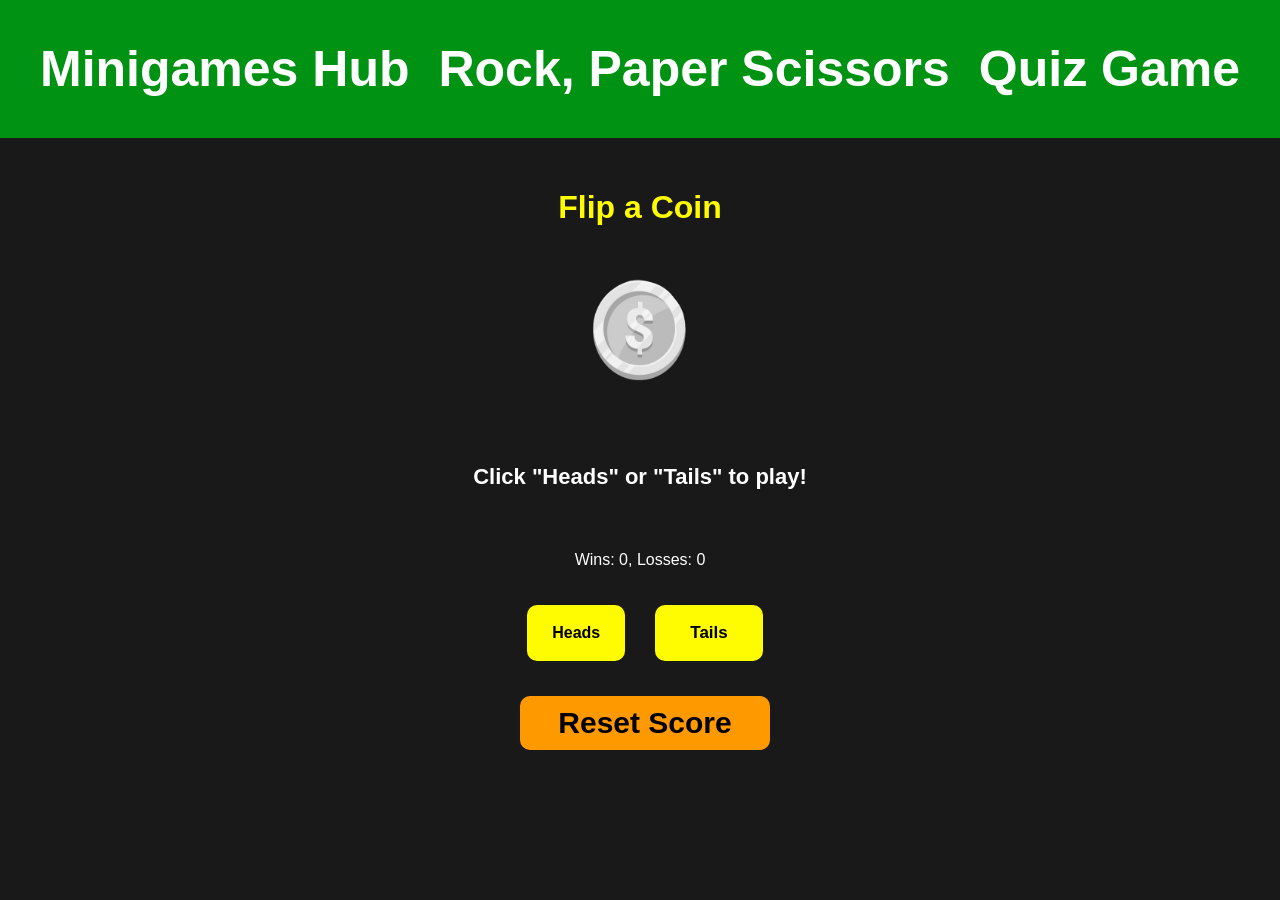
==== flip-a-coin-game/flip-coin.html @ 7b66da41 "minigames hub with 3 excellent games" ====
<!DOCTYPE html>
<html lang="en">
<head>

    <meta charset="UTF-8">
    <title>Flip a coin minigame</title>
    <link rel="stylesheet" href="flip-coin.css"></link>
    <link rel="stylesheet" href="flip-coin-mobile.css"></link>
</head>
<html> 
<body>
    <header class="header">
        <a href="../minigames-hub/index.html" class="back-button">Minigames Hub</a>
        <a href="../Rock-Paper-Scissors-game/rock-paper-scissors.html" class="game-link-2">Rock, Paper Scissors</a>
        <a href="../Quiz-game/quiz.html" class="game-link-1">Quiz Game</a>
     </header>

  <main class="game">
    <h1 class="title">Flip a Coin</h1>

 
    <div class="coin-container">
      <img src="heads.png" class="coin" id="coinImage" alt="coin">
    </div>

    <p class="result" id="resultText"> Click "Heads" or "Tails" to play! </p>
    <p class="score" id="score"></p>

    <div class="buttons">

     <button  class="first-button" onclick="playGame('heads')">Heads</button>
     <button  class="second-button" onclick="playGame('tails')">Tails</button>

    </div>

    <button class="reset-button" 
     onclick="resetScore()">
     
      Reset Score

    </button>
 </main>

  <script src="flip-coin.js"> </script>
</body>
</html>
---- flip-a-coin-game/flip-coin.css ----
body {
    background-color: rgb(25, 25, 25);
    color: white;
    font-family: Arial, sans-serif;
    margin: 0px;
    padding: 0px;
}

body::-webkit-scrollbar {
  display: none;
}

button {
  user-select: none;
  caret-color: transparent;
}

.header {
    background-color: rgb(0, 146, 19);
    display: flex;
    justify-content: space-between;
    align-items: center;
    gap: 0px;
    padding: 40px;
}

a {
    border-style: none;
    color: white;
    text-decoration: none;
    font-size: 50px;
    font-weight: bold;
}

a:hover {
    color: rgb(0, 255, 0);
    text-shadow: 0 0 5px rgb(0, 255, 0);
}

.header, .coin-container, p, title, img, h1, h2, h3 {
  user-select: none;
}

.title {
  font-size: 32px;
  color: rgb(255, 251, 0);
}

.game {
  display:flex;
  flex-direction: column;
  align-items: center;
  justify-content: center;
  row-gap: 20px;
  margin-top: 30px;
}

.coin-container {
    margin-bottom: 30px;
}

.coin {
  width: 120px;
  height: 120px;
  transition: transform 0.2s;
}

.buttons {
 display: flex;
 flex-direction: row;
 gap: 30px;

}

.first-button {
  margin-left: 10px;
  font-size: 16px;
  padding: 10px 25px;
}

.second-button {
 padding: 18px 35px;
 font-size: 17px;

}

.first-button, .second-button {
  background-color: rgb(255, 251, 0);
  border: none;
  border-radius: 10px;
  cursor: pointer;
  color: rgb(0, 0, 0);
  font-weight: 900;
}

.first-button:hover, .second-button:hover {
  background-color: rgba(255, 251, 0, 0.85);
}

.first-button:active, .second-button:active {
  transform: scale(0.95);
}

.result {
  font-size: 22px;
  font-weight: bold;
  margin-bottom: 25px;
}

.reset-button {
 margin: 15px 10px 10px 20px;
 border: none;
 border-radius: 10px;
 padding: 10px 38px;
 background-color: rgb(255, 153, 0);
 font-size: 30px;
 cursor: pointer;
 font-weight: bold;
}

.reset-button:hover {
 background-color: rgba(255, 153, 0, 0.85);
 color: white;
}

.reset-button:active {
 transform: scale(0.9);
}
---- flip-a-coin-game/flip-coin-mobile.css ----
@media (max-width: 768px) {
  .header {
    flex-direction: column;
    gap: 15px;
    padding: 20px;
  }

  .header a {
    font-size: 22px;
  }

  .title {
    font-size: 26px;
    text-align: center;
  }

  .game {
    margin-top: 20px;
    row-gap: 18px;
  }

  .coin {
    width: 160px;
    height: 160px;
  }

  .result {
    font-size: 18px;
    text-align: center;
    padding: 0 10px;
  }

  .buttons {
    flex-direction: column;
    gap: 15px;
    width: 100%;
    align-items: center;
  }

  .first-button,
  .second-button {
    font-size: 18px;
    padding: 14px 0;
    width: 70%;
    max-width: 260px;
    margin: 0;
  }

  .reset-button {
    font-size: 20px;
    padding: 12px 0;
    width: 70%;
    max-width: 260px;
    margin: 10px 0;
  }
}
@media (max-width: 480px) {
  .header a {
    font-size: 18px;
  }

  .title {
    font-size: 22px;
  }

  .coin {
    width: 140px;
    height: 140px;
  }

  .result {
    font-size: 16px;
  }

  .first-button,
  .second-button,
  .reset-button {
    font-size: 16px;
  }
}
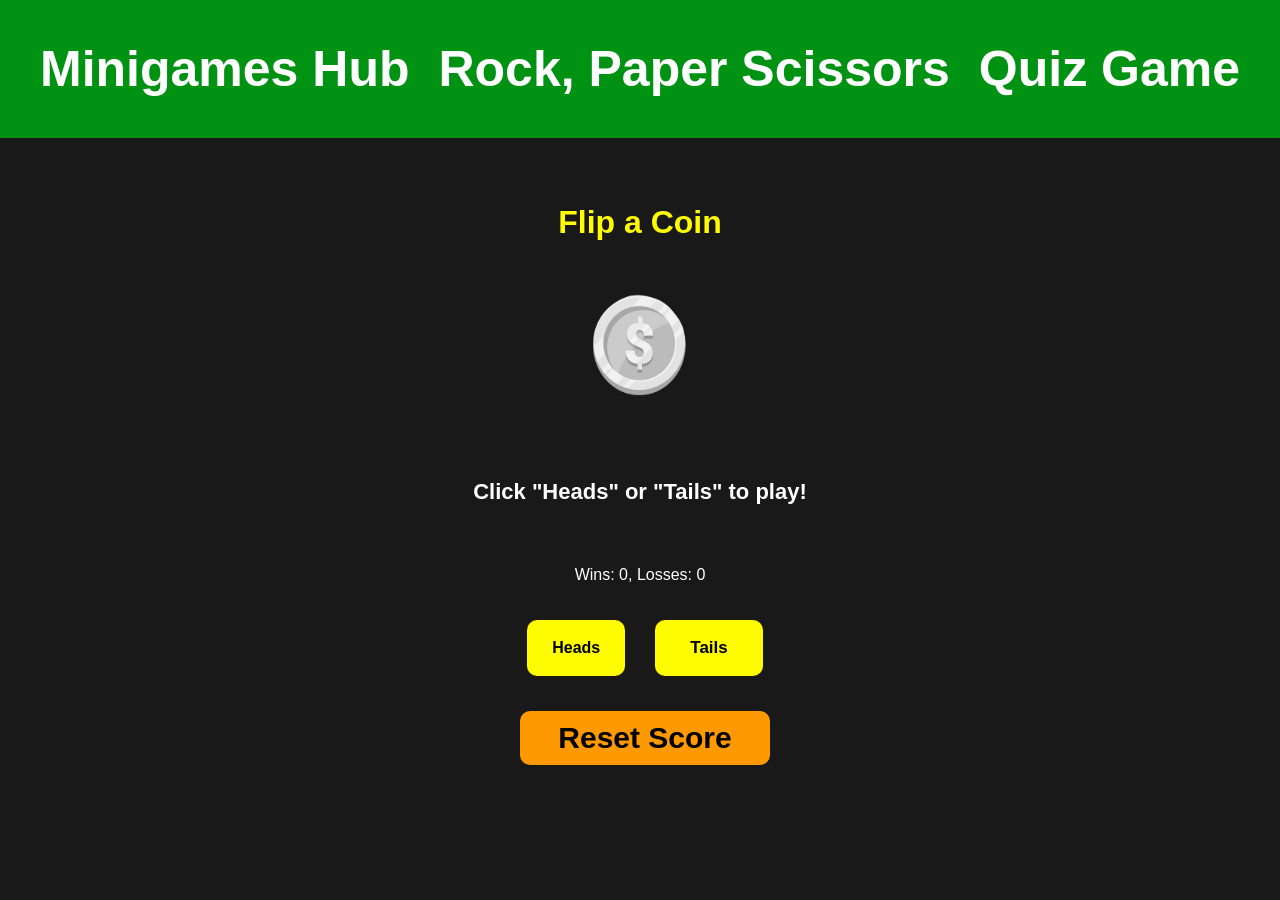
==== commit d34286fc: "increased features in flip-a-coin" ====
--- a/flip-a-coin-game/flip-coin.html
+++ b/flip-a-coin-game/flip-coin.html
@@ -10,7 +10,7 @@
 <html> 
 <body>
     <header class="header">
-        <a href="../minigames-hub/index.html" class="back-button">Minigames Hub</a>
+        <a href="index.html" class="back-button">Minigames Hub</a>
         <a href="../Rock-Paper-Scissors-game/rock-paper-scissors.html" class="game-link-2">Rock, Paper Scissors</a>
         <a href="../Quiz-game/quiz.html" class="game-link-1">Quiz Game</a>
      </header>
@@ -33,12 +33,17 @@
 
     </div>
 
-    <button class="reset-button" 
-     onclick="resetScore()">
+    <button class="reset-button js-reset-btn">
      
       Reset Score
 
     </button>
+
+    <div class="confirm-reset js-confirm-reset" style="display: none">
+      <p>Are you sure you want to reset?</p>
+      <button class="confirm-yes js-confirm-yes">Yes</button>
+      <button class="confirm-no js-confirm-no">No</button>
+    </div>
  </main>
 
   <script src="flip-coin.js"> </script>
--- a/flip-a-coin-game/flip-coin.css
+++ b/flip-a-coin-game/flip-coin.css
@@ -52,7 +52,7 @@
   align-items: center;
   justify-content: center;
   row-gap: 20px;
-  margin-top: 30px;
+  margin-top: 45px;
 }
 
 .coin-container {
@@ -95,6 +95,7 @@
 
 .first-button:hover, .second-button:hover {
   background-color: rgba(255, 251, 0, 0.85);
+  color: white;
 }
 
 .first-button:active, .second-button:active {
@@ -125,4 +126,66 @@
 
 .reset-button:active {
  transform: scale(0.9);
+}
+
+.confirm-reset {
+    position: fixed;
+    top: 50%;
+    left: 50%;
+    transform: translate(-50%, -50%);
+    background-color: rgb(25, 25, 25);
+    border: 3.5px solid white;
+    border-radius: 12px;
+    padding: 20px;
+    font-size: 23.5px;
+    font-weight: bold;
+    text-align: center;
+    caret-color: transparent;
+}
+
+.confirm-yes, .confirm-no {
+    color: white;
+    border: none;
+    border-radius: 12px;
+    font-size: 20px;
+    font-weight: bold;
+    margin: 10px 30px 0px 30px;
+    cursor: pointer;
+    user-select: none;
+}
+
+.confirm-yes {
+ background-color: rgb(0, 255, 0);
+ padding: 12px 25px;
+}
+
+.confirm-no {
+ background-color: rgb(255, 0, 0);
+  padding: 13.2px 30px;
+}
+
+.confirm-yes:hover {
+    background-color: rgb(8, 206, 8);
+    text-shadow: 0 0 5px rgb(8, 206, 8);
+    box-shadow: 0 0 1.5px rgb(2, 138, 2);
+}
+
+.confirm-no:hover {
+    background-color: rgb(228, 5, 5);
+    text-shadow: 5px 5px 5px rgb(228, 5, 5);
+    box-shadow: 0 0 1.5px rgb(170, 1, 1);
+}
+
+.confirm-yes:active {
+    transform: scale(0.85);
+    background-color: rgb(0, 206, 0);
+    text-shadow: 0 0 5px rgb(0, 206, 0);
+    box-shadow: 0 0 1.5px rgb(0, 150, 0);
+}
+
+.confirm-no:active {
+    transform: scale(0.85);
+    background-color: rgb(228, 5, 5);
+    text-shadow: 0 0 5px rgb(228, 5, 5);
+    box-shadow: 0 0 1.5px rgb(170, 1, 1);
 }
